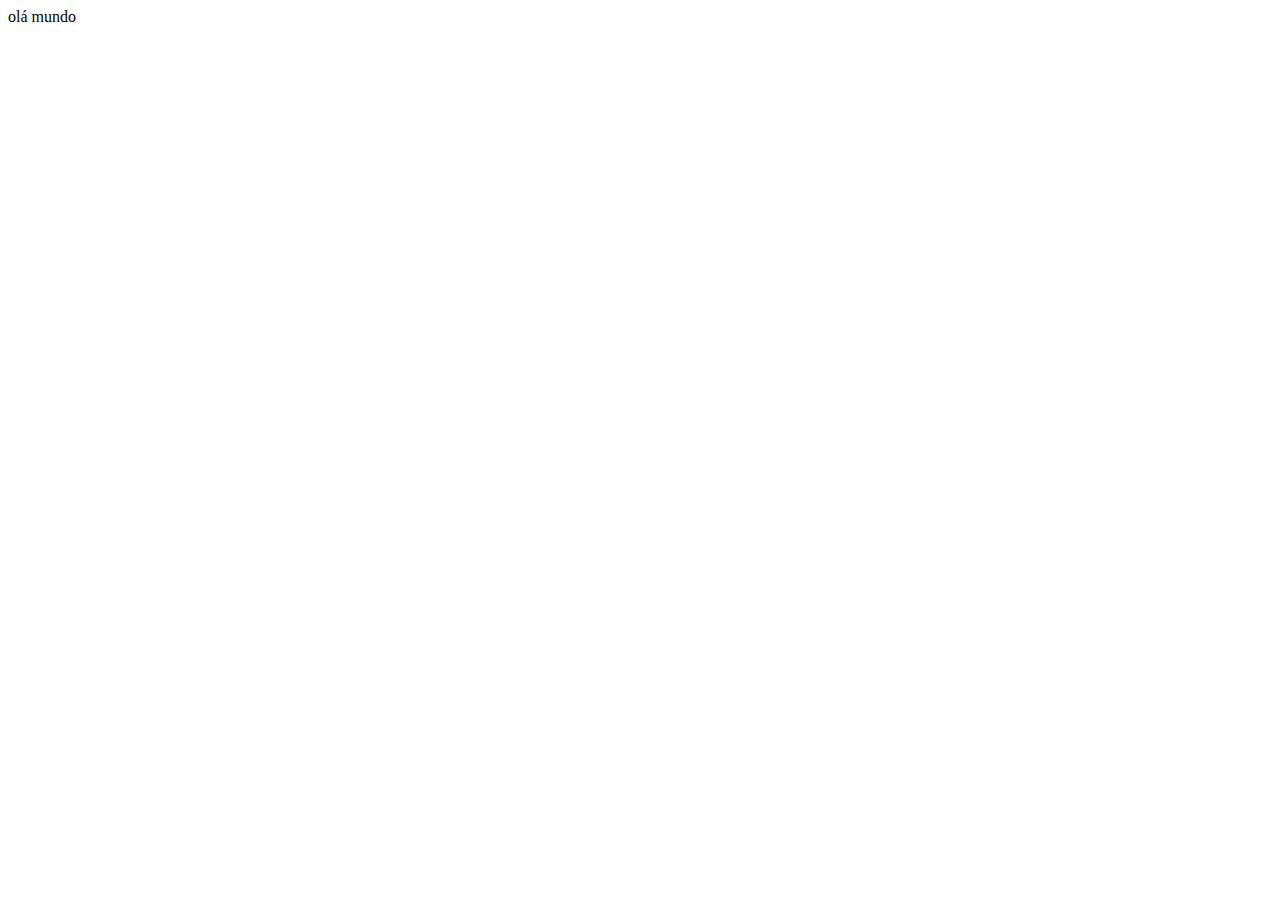
==== index.html @ 45758f9a "1" ====
<!DOCTYPE html>
<html lang="pt-br">
<head>
    <meta charset="UTF-8">
    <meta name="viewport" content="width=device-width, initial-scale=1.0">
    <link rel="shortcut icon" href="/favicon.ico" type="image/x-icon">
    <title>Projetos Sociais</title>
    <link rel="stylesheet" href="style.css">
</head>
<body>
    olá mundo
</body>
</html>
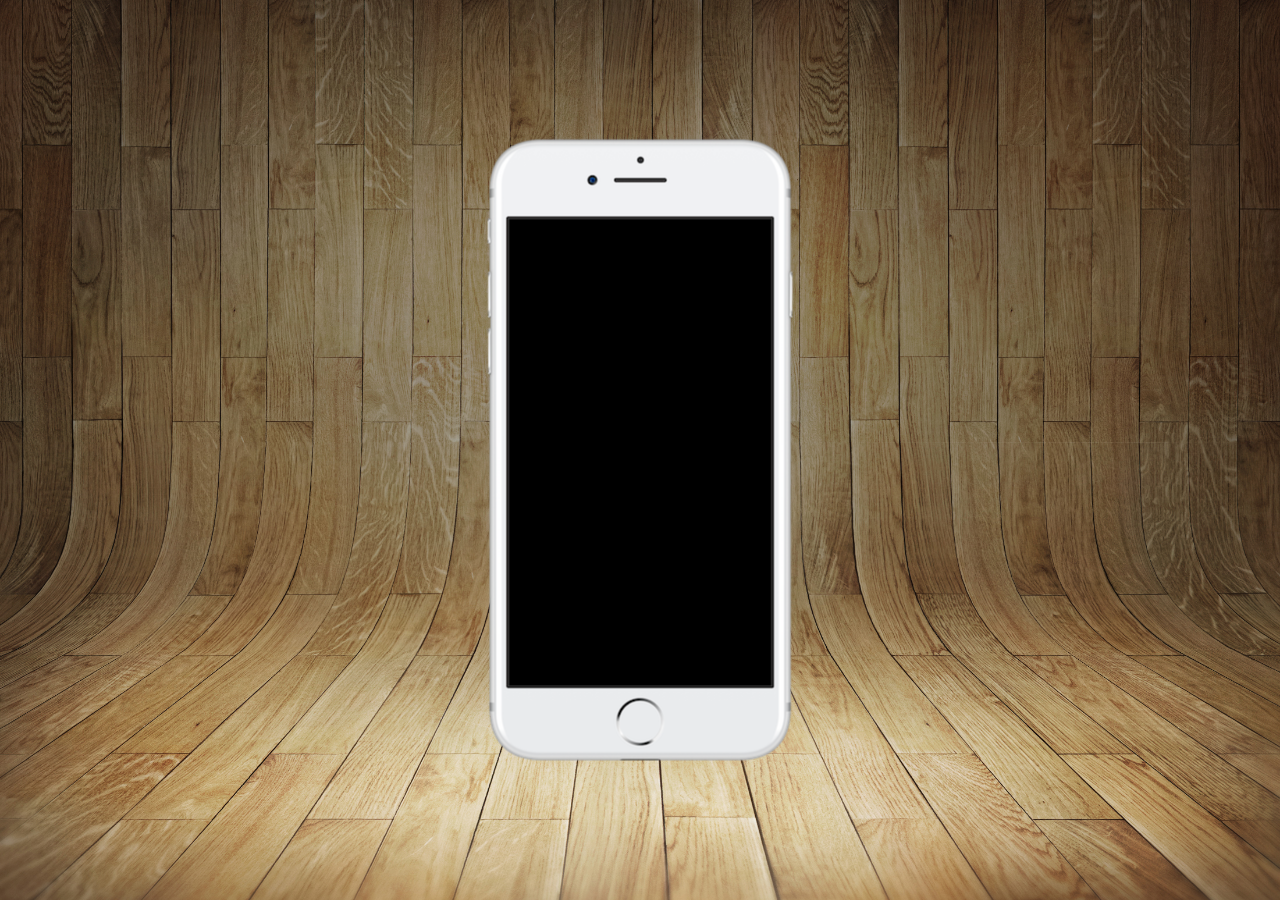
==== commit 0b55e79e: "Módulo 04, Capítulo 23, aula 03" ====
--- a/index.html
+++ b/index.html
@@ -5,9 +5,16 @@
     <meta name="viewport" content="width=device-width, initial-scale=1.0">
     <link rel="shortcut icon" href="/favicon.ico" type="image/x-icon">
     <title>Projetos Sociais</title>
-    <link rel="stylesheet" href="style.css">
+    <link rel="stylesheet" href="./style/style.css">
 </head>
 <body>
-    olá mundo
+    <main>
+        <section id="telefone">
+
+        </section>
+        <section id="redes-sociais">
+
+        </section>
+    </main>
 </body>
 </html>--- a/style/style.css
+++ b/style/style.css
@@ -0,0 +1,35 @@
+@charset "UTF-8";
+
+* {
+    margin: 0px;
+    padding: 0px;
+    font-family: Arial, Helvetica, sans-serif;
+}
+html, body {
+    height: 100vh;
+    width: 100vw;
+    background-color: black;
+}
+
+body {
+    background: url(../imagens/fundo-madeira.jpg);
+    no-repeat top center;
+    background-size: cover;
+    background-attachment: fixed;
+}
+
+main {
+    position: relative;
+    height: 100vh;    
+}
+
+section#telefone {
+    position: absolute;
+    top: 50%;
+    left: 50%;
+    transform: translate(-50%, -50%);
+
+    height: 627px;
+    width: 311px;
+    background: url('../imagens/frame-iphone.png')no-repeat;
+}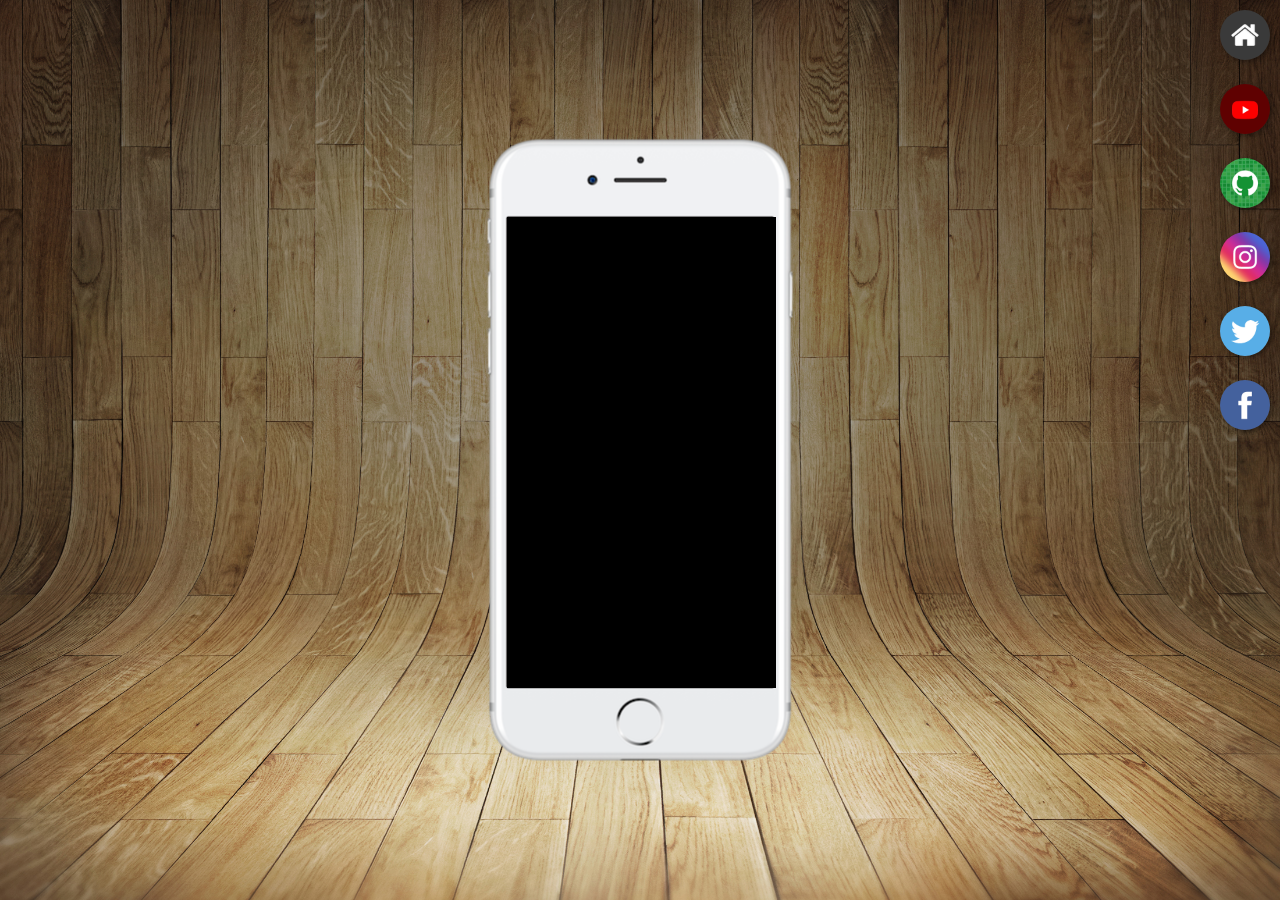
==== commit 50e85d52: "NiceEasy \o/" ====
--- a/index.html
+++ b/index.html
@@ -10,10 +10,16 @@
 <body>
     <main>
         <section id="telefone">
-
+            <iframe src="home.html" name="tela" id="tela" frameborder="0"></iframe>
         </section>
         <section id="redes-sociais">
-
+            <a href="#" target="tela"><img src="imagens/logo-home.jpg" alt="home"> </a><br>
+            <a href="#" target="tela"><img src="imagens/logo-youtube.jpg" alt="youtube"> </a><br>
+            <a href="#" target="tela"><img src="imagens/logo-github.jpg" alt="github"> </a><br>
+            <a href="#" target="tela"><img src="imagens/logo-instagram.jpg" alt="instagram"> </a><br>
+            <a href="#" target="tela"><img src="imagens/logo-twitter.jpg" alt="twitter"> </a><br>
+            <a href="#" target="tela"><img src="imagens/logo-facebook.jpg" alt="facebook"> </a><br>
+            <a href="#" target="tela"><img src="" alt=""> </a><br>
         </section>
     </main>
 </body>
--- a/style/style.css
+++ b/style/style.css
@@ -31,5 +31,32 @@
 
     height: 627px;
     width: 311px;
-    background: url('../imagens/frame-iphone.png')no-repeat;
+    background: url('../imagens/frame-iphone.png')no-repeat;    
+}
+
+iframe#tela {
+    position: relative;
+    top: 80px;
+    left:22px;
+    width: 269px;
+    height: 471px;
+}
+
+section#redes-sociais {
+    text-align: right;
+}
+
+section#redes-sociais img {
+    width: 50px;
+    margin: 10px;
+    border-radius: 50%;
+    box-shadow: 2px 2px 5px rgba(0, 0, 0, 0.397);
+    box-sizing: border-box;
+}
+ 
+section#redes-sociais img:hover {
+    border: 2px solid rgba(255, 253, 253, 0.336);
+    transform: translate(-3px, -3px);
+    box-shadow: 5px 5px 10px rgba(0, 0, 0, 0.411);
+    transition: transform .3s, border 1s;
 }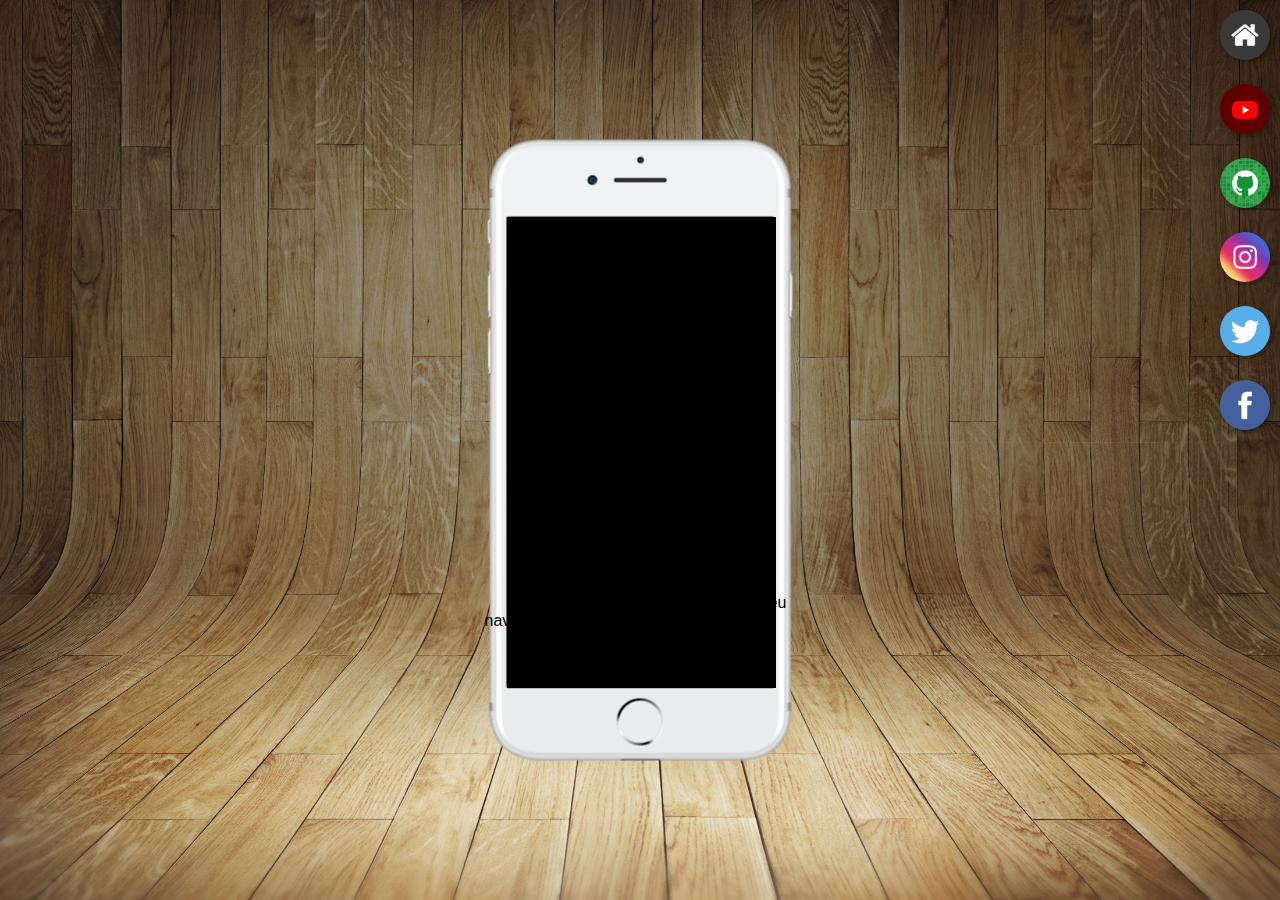
==== commit f724ab93: "Módulo 04, Capítulo 23, aula 06" ====
--- a/index.html
+++ b/index.html
@@ -4,22 +4,22 @@
     <meta charset="UTF-8">
     <meta name="viewport" content="width=device-width, initial-scale=1.0">
     <link rel="shortcut icon" href="/favicon.ico" type="image/x-icon">
-    <title>Projetos Sociais</title>
+    <title>Projeto Redes Sociais</title>
     <link rel="stylesheet" href="./style/style.css">
 </head>
 <body>
     <main>
         <section id="telefone">
             <iframe src="home.html" name="tela" id="tela" frameborder="0"></iframe>
+            Seu navegador não é compatível com isso.
         </section>
         <section id="redes-sociais">
-            <a href="#" target="tela"><img src="imagens/logo-home.jpg" alt="home"> </a><br>
-            <a href="#" target="tela"><img src="imagens/logo-youtube.jpg" alt="youtube"> </a><br>
-            <a href="#" target="tela"><img src="imagens/logo-github.jpg" alt="github"> </a><br>
-            <a href="#" target="tela"><img src="imagens/logo-instagram.jpg" alt="instagram"> </a><br>
-            <a href="#" target="tela"><img src="imagens/logo-twitter.jpg" alt="twitter"> </a><br>
-            <a href="#" target="tela"><img src="imagens/logo-facebook.jpg" alt="facebook"> </a><br>
-            <a href="#" target="tela"><img src="" alt=""> </a><br>
+            <a href="home.html" target="tela"><img src="imagens/logo-home.jpg" alt="home"> </a><br>
+            <a href="youtube.html" target="tela"><img src="imagens/logo-youtube.jpg" alt="youtube"> </a><br>
+            <a href="github.html" target="tela"><img src="imagens/logo-github.jpg" alt="github"> </a><br>
+            <a href="instagram.html" target="tela"><img src="imagens/logo-instagram.jpg" alt="instagram"> </a><br>
+            <a href="twitter.html" target="tela"><img src="imagens/logo-twitter.jpg" alt="twitter"> </a><br>
+            <a href="facebook.html" target="tela"><img src="imagens/logo-facebook.jpg" alt="facebook"> </a><br>
         </section>
     </main>
 </body>
